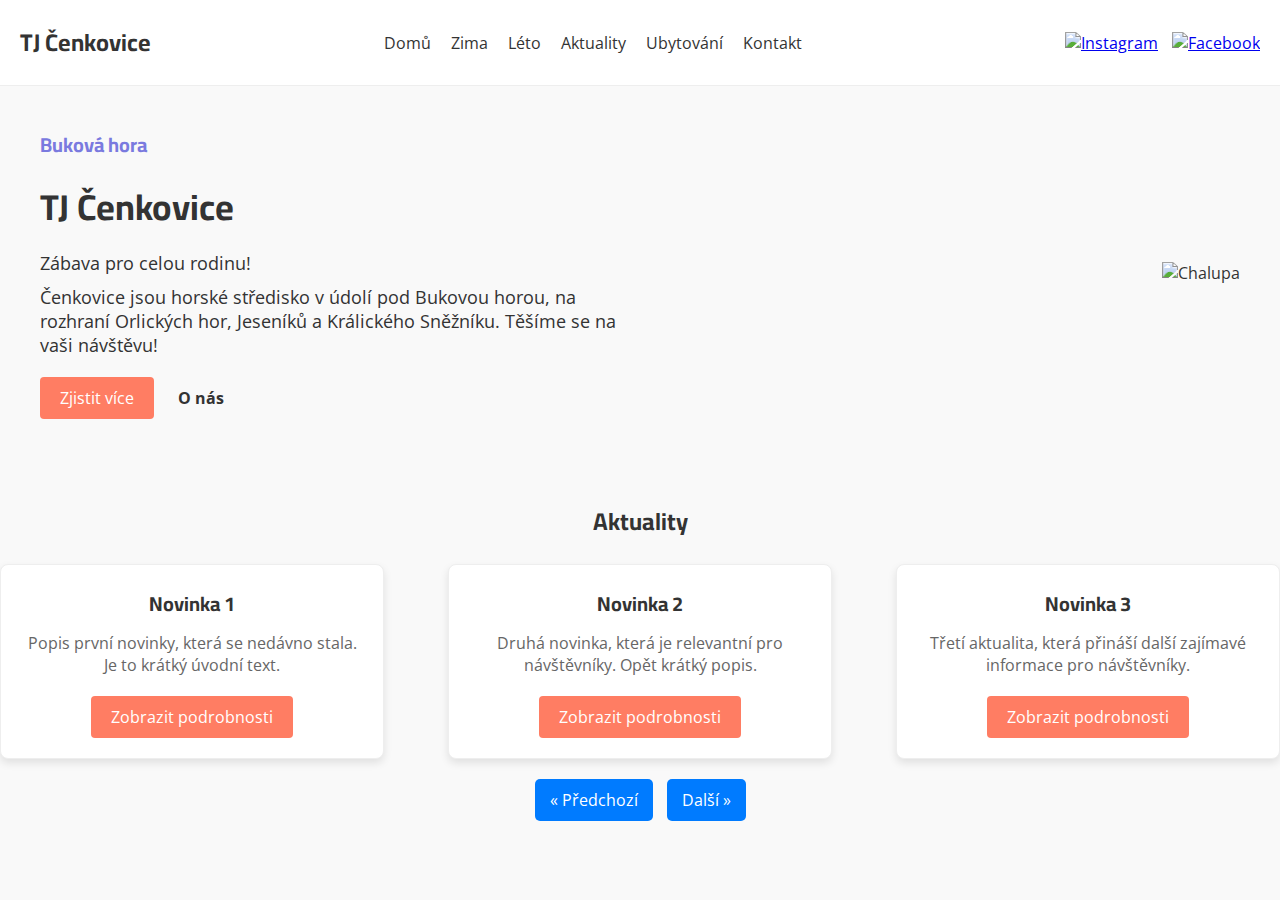
==== index.html @ 3db18fc6 "inicializace" ====
<!DOCTYPE html>
<html lang="cs">
<head>
    <meta charset="UTF-8">
    <meta name="viewport" content="width=device-width, initial-scale=1.0">
    <title>TJ Čenkovice</title>
    <link rel="stylesheet" href="styles.css">
    <link href="https://fonts.googleapis.com/css2?family=Cairo:wght@400;700&family=Open+Sans:wght@400;700&display=swap" rel="stylesheet">
</head>
<body>
    <header>
        <div class="logo">
            <span>TJ Čenkovice</span>
        </div>
        <nav>
            <ul>
                <li><a href="#">Domů</a></li>
                <li><a href="#">Zima</a></li>
                <li><a href="#">Léto</a></li>
                <li><a href="aktuality.html">Aktuality</a></li>
                <li><a href="#">Ubytování</a></li>
                <li><a href="#">Kontakt</a></li>
            </ul>
        </nav>
        <div class="social-icons">
            <a href="#"><img src="instagram-icon.png" alt="Instagram"></a>
            <a href="#"><img src="facebook-icon.png" alt="Facebook"></a>
        </div>
    </header>

    <section class="main-content">
        <div class="left">
            <h2>Buková hora</h2>
            <h1>TJ Čenkovice</h1>
            <p>Zábava pro celou rodinu!</p>
            <p>Čenkovice jsou horské středisko v údolí pod Bukovou horou, na rozhraní Orlických hor, Jeseníků a Králického Sněžníku. Těšíme se na vaši návštěvu!</p>
            <a href="#" class="btn">Zjistit více</a>
            <a href="#" class="about">O nás</a>
        </div>
        <div class="right">
            <img src="chalupa.jpg" alt="Chalupa">
        </div>
    </section>
    <section class="news">
        <h3>Aktuality</h3>
        <div class="news-cards">
            <!-- Karty aktualit -->
            <div class="card">
                <h4>Novinka 1</h4>
                <p>Popis první novinky, která se nedávno stala. Je to krátký úvodní text.</p>
                <a href="#" class="btn-details">Zobrazit podrobnosti</a>
            </div>
            <div class="card">
                <h4>Novinka 2</h4>
                <p>Druhá novinka, která je relevantní pro návštěvníky. Opět krátký popis.</p>
                <a href="#" class="btn-details">Zobrazit podrobnosti</a>
            </div>
            <div class="card">
                <h4>Novinka 3</h4>
                <p>Třetí aktualita, která přináší další zajímavé informace pro návštěvníky.</p>
                <a href="#" class="btn-details">Zobrazit podrobnosti</a>
            </div>
        </div>
        <div class="pagination">
            <a href="#prev" class="btn">« Předchozí</a>
            <a href="#next" class="btn">Další »</a>
        </div>
    </section>
</body>
</html>
---- styles.css ----
/* Basic Reset */
* {
    margin: 0;
    padding: 0;
    box-sizing: border-box;
}

/* Body and font styling */
body {
    font-family: 'Open Sans', sans-serif;
    background-color: #f9f9f9;
    color: #333;
}

/* Header styling */
header {
    display: flex;
    justify-content: space-between;
    align-items: center;
    padding: 20px;
    background-color: #fff;
    border-bottom: 1px solid #eee;
}

.logo {
    font-size: 24px;
    font-weight: bold;
    font-family: 'Cairo', sans-serif;
}

nav ul {
    display: flex;
    list-style-type: none;
}

nav ul li {
    margin-right: 20px;
}

nav ul li a {
    text-decoration: none;
    color: #333;
    font-size: 16px;
}

.social-icons a img {
    width: 24px;
    margin-left: 10px;
}

/* Main Content */
.main-content {
    display: flex;
    justify-content: space-between;
    align-items: center;
    padding: 40px;
}

.main-content .left {
    max-width: 50%;
}

.main-content .right img {
    max-width: 100%;
    height: auto;
}

.main-content h2 {
    color: #7a7adf;
    font-size: 20px;
    font-family: 'Cairo', sans-serif;
}

.main-content h1 {
    font-size: 36px;
    margin: 10px 0;
    font-family: 'Cairo', sans-serif;
}

.main-content p {
    font-size: 18px;
    margin: 10px 0;
    font-family: 'Open Sans', sans-serif;
}

.main-content .btn {
    display: inline-block;
    background-color: #ff7d63;
    color: white;
    padding: 10px 20px;
    margin-top: 10px;
    text-decoration: none;
    border-radius: 4px;
}

.main-content .about {
    display: inline-block;
    margin-left: 20px;
    color: #333;
    text-decoration: none;
    font-weight: bold;
}

.news {
    text-align: center;
}

.news h3 {
    font-size: 24px;
    font-family: 'Cairo', sans-serif;
}

.news .news-slider {
    border: 1px solid #eee;
    padding: 20px;
    margin: 20px 0;
}

.btn-news {
    display: inline-block;
    background-color: #333;
    color: white;
    padding: 10px 20px;
    text-decoration: none;
    border-radius: 4px;
}

/* Responsive Design */
@media (max-width: 768px) {
    .main-content {
        flex-direction: column;
        text-align: center;
    }

    .main-content .left, .main-content .right {
        max-width: 100%;
    }

    nav ul {
        flex-direction: column;
    }

    nav ul li {
        margin-bottom: 10px;
    }

    .news {
        margin-top: 20px;
    }
}


/* Aktuality Section */
.news {
    text-align: center;
    margin-top: 40px;
}

.news h3 {
    font-size: 24px;
    font-family: 'Cairo', sans-serif;
    margin-bottom: 20px;
}

.news-cards {
    display: flex;
    justify-content: space-between;
    gap: 20px;
}

.card {
    background-color: #fff;
    border: 1px solid #eee;
    border-radius: 8px;
    padding: 20px;
    width: 30%;
    box-shadow: 0 4px 8px rgba(0, 0, 0, 0.1);
}

.card h4 {
    font-size: 20px;
    font-family: 'Cairo', sans-serif;
    color: #333;
    margin-bottom: 10px;
}

.card p {
    font-size: 16px;
    font-family: 'Open Sans', sans-serif;
    color: #666;
    margin-bottom: 20px;
}

.btn-details {
    display: inline-block;
    background-color: #ff7d63;
    color: white;
    padding: 10px 20px;
    text-decoration: none;
    border-radius: 4px;
}

.btn-details:hover {
    background-color: #ff5a40;
}

/* Responsive Design for News Cards */
@media (max-width: 768px) {
    .news-cards {
        flex-direction: column;
    }

    .card {
        width: 100%;
        margin-bottom: 20px;
    }
}


/**/
.container {
    max-width: 1200px;
    margin: auto;
    padding: 20px;
}

.news-list {
    display: flex;
    flex-wrap: wrap;
    gap: 20px;
}

.news-card {
    background: #fff;
    border-radius: 8px;
    box-shadow: 0 2px 4px rgba(0,0,0,0.1);
    overflow: hidden;
    width: 100%;
    max-width: 300px;
}

.news-img {
    width: 100%;
    height: auto;
}

.news-content {
    padding: 15px;
}

.news-title {
    font-size: 18px;
    margin: 0 0 10px;
}

.news-summary {
    font-size: 14px;
    color: #666;
}

.btn {
    display: inline-block;
    margin-top: 10px;
    padding: 10px 15px;
    background-color: #007bff;
    color: #fff;
    text-decoration: none;
    border-radius: 5px;
}

.btn:hover {
    background-color: #0056b3;
}

.pagination {
    text-align: center;
    margin-top: 20px;
}

.pagination .btn {
    margin: 0 5px;
}
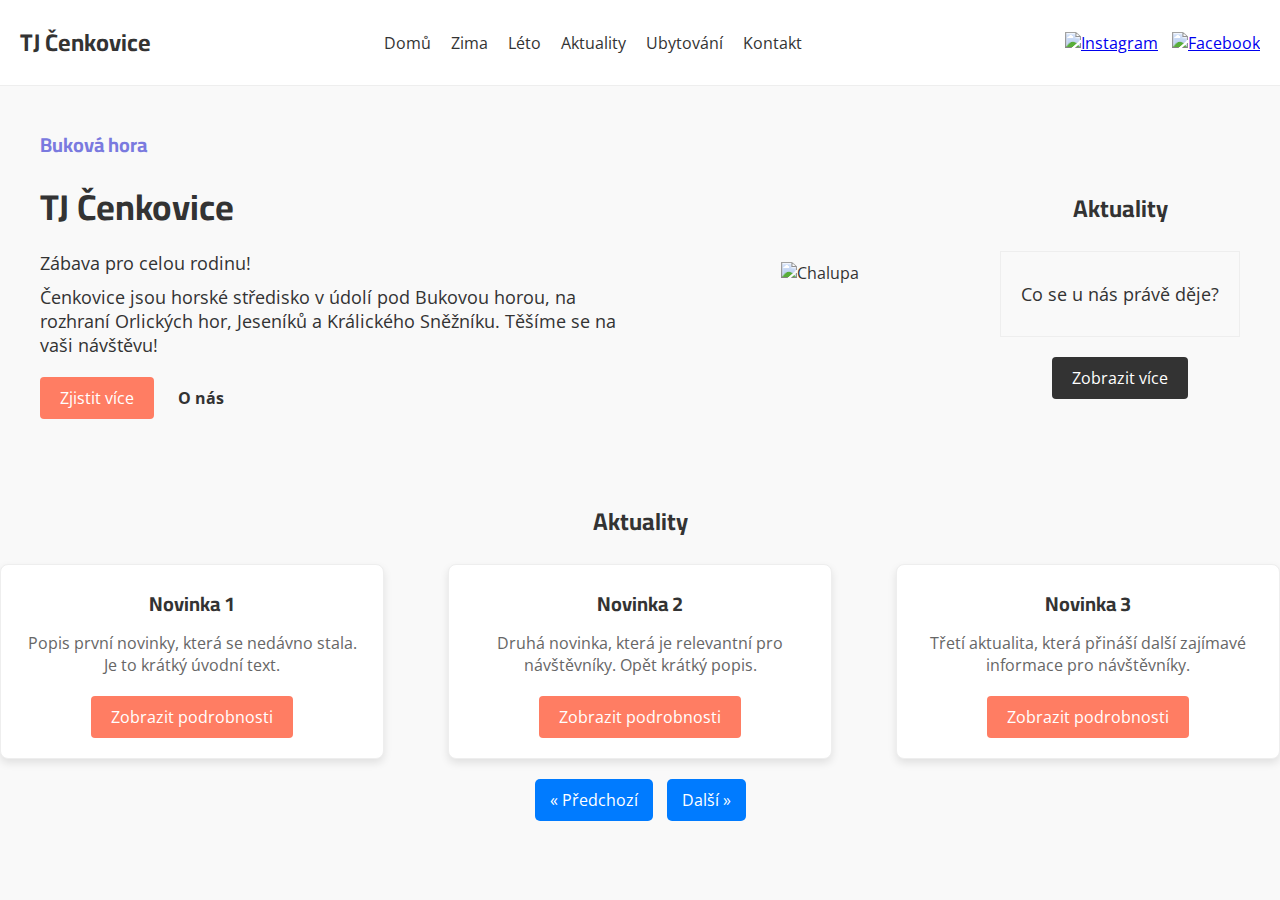
==== commit cd09d0f8: "inicializace" ====
--- a/index.html
+++ b/index.html
@@ -40,6 +40,14 @@
         <div class="right">
             <img src="chalupa.jpg" alt="Chalupa">
         </div>
+        <div class="news">
+            <h3>Aktuality</h3>
+            <div class="news-slider">
+                <p>Co se u nás právě děje?</p>
+                <!-- Add slider functionality later -->
+            </div>
+            <a href="#" class="btn-news">Zobrazit více</a>
+        </div>
     </section>
     <section class="news">
         <h3>Aktuality</h3>
